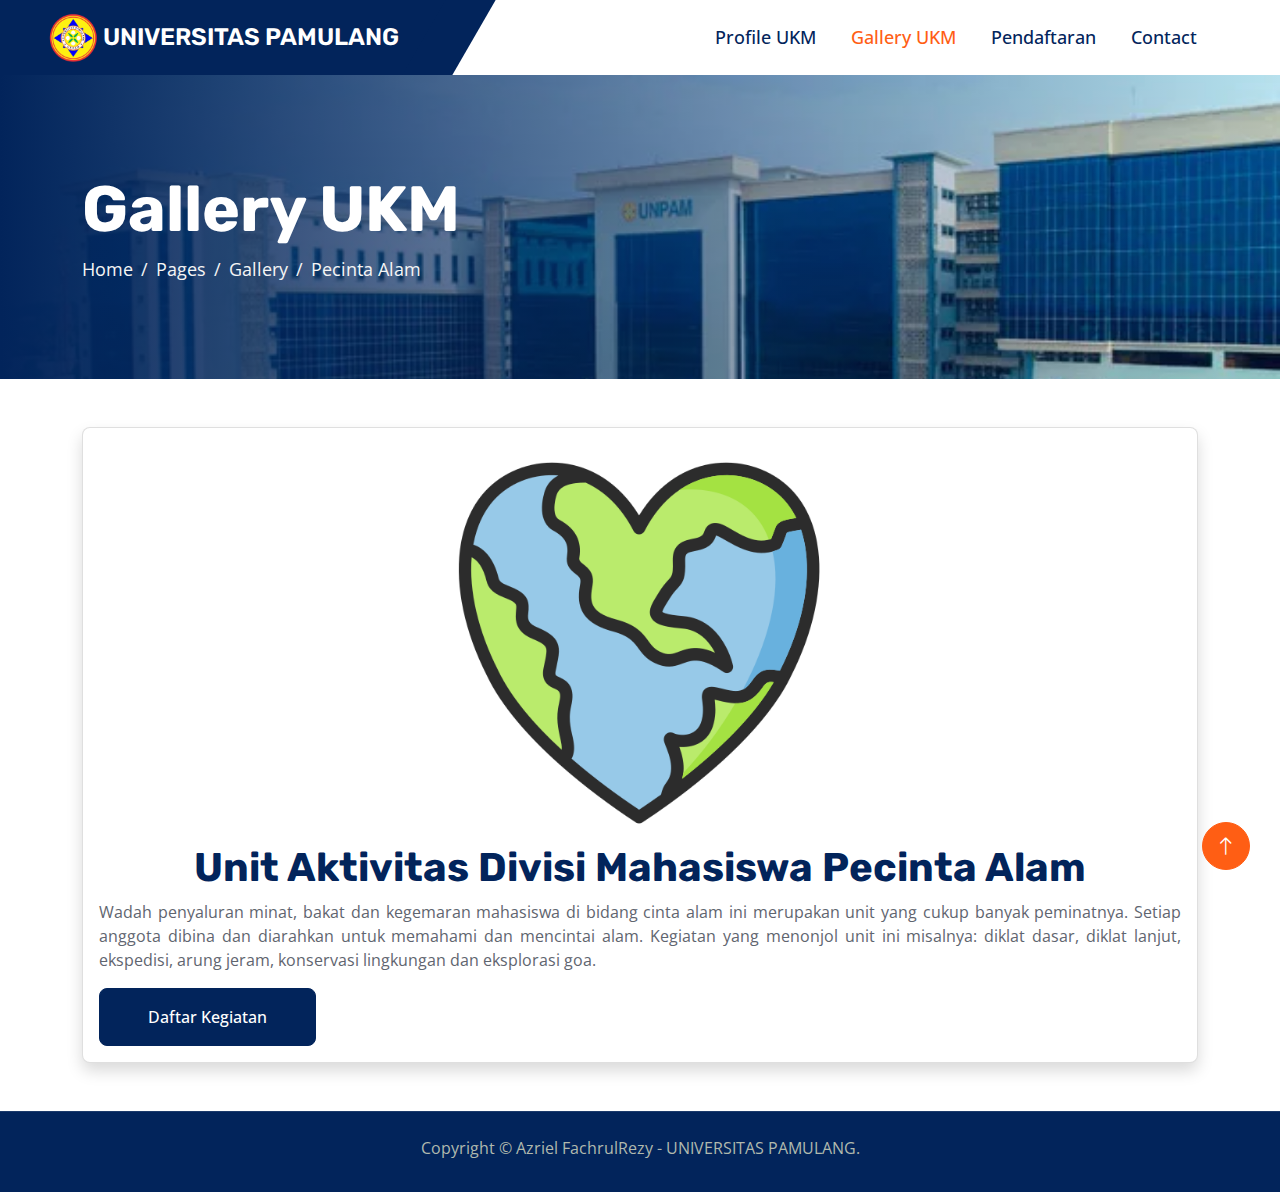
==== alam.html @ edb2cf54 "Add files via upload" ====
<!DOCTYPE html>
<html lang="en">

<head>
    <meta charset="utf-8">
    <title>Gallery UKM - UNIVERSITAS Pamulang</title>
    <meta content="width=device-width, initial-scale=1.0" name="viewport">
    <meta content="" name="keywords">
    <meta content="" name="description">

    <!-- Favicon -->
    <link href="img/logo-unpam-300x291.png" rel="icon">

    <!-- Google Web Fonts -->
    <link rel="preconnect" href="https://fonts.googleapis.com">
    <link rel="preconnect" href="https://fonts.gstatic.com" crossorigin>
    <link
        href="https://fonts.googleapis.com/css2?family=Open+Sans:wght@400;500;600&family=Rubik:wght@500;600;700&display=swap"
        rel="stylesheet">

    <!-- Icon Font Stylesheet -->
    <link href="https://cdnjs.cloudflare.com/ajax/libs/font-awesome/5.10.0/css/all.min.css" rel="stylesheet">
    <link href="https://cdn.jsdelivr.net/npm/bootstrap-icons@1.4.1/font/bootstrap-icons.css" rel="stylesheet">

    <!-- Libraries Stylesheet -->
    <link href="lib/animate/animate.min.css" rel="stylesheet">
    <link href="lib/owlcarousel/assets/owl.carousel.min.css" rel="stylesheet">

    <!-- Customized Bootstrap Stylesheet -->
    <link href="css/bootstrap.min.css" rel="stylesheet">

    <!-- Template Stylesheet -->
    <link href="css/style.css" rel="stylesheet">
</head>

<body>
    <!-- Spinner Start -->
    <div id="spinner"
        class="show bg-white position-fixed translate-middle w-100 vh-100 top-50 start-50 d-flex align-items-center justify-content-center">
        <div class="spinner-border text-primary" role="status" style="width: 3rem; height: 3rem;"></div>
    </div>
    <!-- Spinner End -->


     <!-- Navbar Start -->
     <nav class="navbar navbar-expand-lg bg-white navbar-light sticky-top py-0 pe-5">
        <a href="index.html" class="navbar-brand ps-5 me-0">
            <img src="img/logo-unpam-300x291.png" alt="logo" style="width: 50px; margin-right: 5px;">
            <h4 class="text-white m-0">UNIVERSITAS PAMULANG</h4>
        </a>
        <button type="button" class="navbar-toggler me-0" data-bs-toggle="collapse" data-bs-target="#navbarCollapse">
            <span class="navbar-toggler-icon"></span>
        </button>
        <div class="collapse navbar-collapse" id="navbarCollapse">
            <div class="navbar-nav ms-auto p-4 p-lg-0">
                <a href="index.html" class="nav-item nav-link">Profile UKM</a>
                <a href="gallery.html" class="nav-item nav-link active">Gallery UKM</a>
                <a href="pendaftaran.html" class="nav-item nav-link">Pendaftaran</a>    
                <a href="contact.html" class="nav-item nav-link">Contact</a>
            </div>
        </div>
    </nav>
    <!-- Navbar End -->

    <!-- Page Header Start -->
    <div class="container-fluid page-header py-5 mb-5 wow fadeIn" data-wow-delay="0.1s">
        <div class="container py-5">
            <h1 class="display-3 text-white animated slideInRight">Gallery UKM</h1>
            <nav aria-label="breadcrumb">
                <ol class="breadcrumb animated slideInRight mb-0">
                    <li class="breadcrumb-item"><a href="index.html">Home</a></li>
                    <li class="breadcrumb-item"><a href="#">Pages</a></li>
                    <li class="breadcrumb-item"><a href="gallery.html">Gallery</a></li>
                    <li class="breadcrumb-item active" aria-current="page">Pecinta Alam</li>
                </ol>
            </nav>
        </div>
    </div>
    <!-- Page Header End -->

    <section>
        <div class="container">
            <div class="card shadow mb-5" style="border-radius: 8px;">
                <div class="card-body">
                    <img src="img/lovers.png" alt="olahraga" width="400px" style="display: block; margin: auto;">
                    <h1 class="text-center">Unit Aktivitas Divisi Mahasiswa Pecinta Alam</h1>
                    <p style="text-align: justify;">Wadah penyaluran minat, bakat dan kegemaran mahasiswa di bidang cinta alam ini merupakan unit yang cukup banyak peminatnya. 
                        Setiap anggota dibina dan diarahkan untuk memahami dan mencintai alam. Kegiatan yang menonjol unit ini misalnya: diklat dasar, 
                        diklat lanjut, ekspedisi, arung jeram, konservasi lingkungan dan eksplorasi goa.</p>
                        <a href="pendaftaran.html" class="btn btn-dark py-3 px-5 animated slideInRight" style="border-radius: 8px;">Daftar Kegiatan</a>
                </div>
            </div>
        </div>
    </section>

    <!-- Copyright Start -->
    <div class="container-fluid copyright bg-dark py-4">
        <div class="container text-center">
            <p class="mb-2">Copyright &copy; Azriel FachrulRezy - UNIVERSITAS PAMULANG.
            </p>
        </div>
    </div>
    <!-- Copyright End -->


    <!-- Back to Top -->
    <a href="#" class="btn btn-lg btn-primary btn-lg-square rounded-circle back-to-top"><i
            class="bi bi-arrow-up"></i></a>


    <!-- JavaScript Libraries -->
    <script src="https://code.jquery.com/jquery-3.4.1.min.js"></script>
    <script src="https://cdn.jsdelivr.net/npm/bootstrap@5.0.0/dist/js/bootstrap.bundle.min.js"></script>
    <script src="lib/wow/wow.min.js"></script>
    <script src="lib/easing/easing.min.js"></script>
    <script src="lib/waypoints/waypoints.min.js"></script>
    <script src="lib/owlcarousel/owl.carousel.min.js"></script>
    <script src="lib/counterup/counterup.min.js"></script>

    <!-- Template Javascript -->
    <script src="js/main.js"></script>
</body>

</html>
---- css/style.css ----
/********** Template CSS **********/
:root {
    --primary: #FF5E14;
    --secondary: #5F656F;
    --light: #F5F5F5;
    --dark: #02245B;
}

.back-to-top {
    position: fixed;
    display: none;
    right: 30px;
    bottom: 30px;
    z-index: 99;
}

h1,
h2,
.h1,
.h2,
.fw-bold {
    font-weight: 700 !important;
}

h3,
h4,
.h3,
.h4,
.fw-medium {
    font-weight: 600 !important;
}

h5,
h6,
.h5,
.h6,
.fw-semi-bold {
    font-weight: 500 !important;
}


/*** Spinner ***/
#spinner {
    opacity: 0;
    visibility: hidden;
    transition: opacity .5s ease-out, visibility 0s linear .5s;
    z-index: 99999;
}

#spinner.show {
    transition: opacity .5s ease-out, visibility 0s linear 0s;
    visibility: visible;
    opacity: 1;
}


/*** Button ***/
.btn {
    transition: .5s;
    font-weight: 500;
}

.btn-primary,
.btn-outline-primary:hover {
    color: #FFFFFF;
}

.btn-square {
    width: 38px;
    height: 38px;
}

.btn-sm-square {
    width: 32px;
    height: 32px;
}

.btn-lg-square {
    width: 48px;
    height: 48px;
}

.btn-square,
.btn-sm-square,
.btn-lg-square {
    padding: 0;
    display: flex;
    align-items: center;
    justify-content: center;
    font-weight: normal;
}


.topbar-right {
    position: relative;
    background: var(--primary);
}

.topbar-right::before {
    position: absolute;
    content: "";
    width: 30px;
    height: 100%;
    top: 0;
    left: -15px;
    transform: skewX(-30deg);
    background-color: var(--primary);
}


/*** Navbar ***/
.navbar.sticky-top {
    top: -100px;
    transition: .5s;
}

.navbar .navbar-brand {
    position: relative;
    padding-right: 50px;
    height: 75px;
    display: flex;
    align-items: center;
    background: #02245B;
}

.navbar .navbar-brand::after {
    position: absolute;
    content: "";
    width: 50px;
    height: 100%;
    top: 0;
    right: -25px;
    transform: skewX(-30deg);
    background-color: #02245B;
}

.navbar .navbar-nav .nav-link {
    margin-right: 35px;
    padding: 20px 0;
    color: var(--dark);
    font-size: 18px;
    font-weight: 500;
    outline: none;
}

.navbar .navbar-nav .nav-link:hover,
.navbar .navbar-nav .nav-link.active {
    color: var(--primary);
}

.navbar .dropdown-toggle::after {
    border: none;
    content: "\f107";
    font-family: "Font Awesome 5 Free";
    font-weight: 900;
    vertical-align: middle;
    margin-left: 8px;
}

@media (max-width: 991.98px) {
    .navbar .navbar-nav .nav-link  {
        margin-right: 0;
        padding: 10px 0;
    }

    .navbar .navbar-nav {
        border-top: 1px solid #EEEEEE;
    }
}

@media (min-width: 992px) {
    .navbar .nav-item .dropdown-menu {
        display: block;
        border: none;
        margin-top: 0;
        top: 150%;
        opacity: 0;
        visibility: hidden;
        transition: .5s;
    }

    .navbar .nav-item:hover .dropdown-menu {
        top: 100%;
        visibility: visible;
        transition: .5s;
        opacity: 1;
    }
}


/*** Header ***/
.carousel-caption {
    top: 0;
    left: 0;
    right: 0;
    bottom: 0;
    display: flex;
    align-items: center;
    background: linear-gradient(to right, rgba(2, 36, 91, 1) 0%, rgba(2, 36, 91, 0) 100%);
    z-index: 1;
}

.carousel-control-prev,
.carousel-control-next {
    width: 15%;
}

.carousel-control-prev-icon,
.carousel-control-next-icon {
    width: 3.5rem;
    height: 3.5rem;
    background-color: var(--primary);
    border: 15px solid var(--primary);
    border-radius: 3.5rem;
}
nono
@media (max-width: 768px) {
    #header-carousel .carousel-item {
        position: relative;
        min-height: 450px;
    }
    
    #header-carousel .carousel-item img {
        position: absolute;
        width: 100%;
        height: 100%;
        object-fit: cover;
    }
}

.page-header {
    background: linear-gradient(to right, rgba(2, 36, 91, 1) 0%, rgba(2, 36, 91, 0) 100%), url(../img/kampus.webp) no-repeat;
    background-size: cover;
}

.page-header .breadcrumb-item+.breadcrumb-item::before {
    color: var(--light);
}

.page-header .breadcrumb-item,
.page-header .breadcrumb-item a {
    font-size: 18px;
    color: var(--light);
}


/*** Facts ***/
.facts {
    position: relative;
    margin: 6rem 0;
    background: var(--dark);
}

.facts .border {
    border-color: rgba(255, 255, 255, .1) !important;
}


/*** Features ***/
.btn-play {
    position: absolute;
    top: 50%;
    right: -30px;
    transform: translateY(-50%);
    display: block;
    box-sizing: content-box;
    width: 16px;
    height: 26px;
    border-radius: 100%;
    border: none;
    outline: none !important;
    padding: 18px 20px 20px 28px;
    background: var(--primary);
}

@media (max-width: 992px) {
    .btn-play {
        left: 50%;
        right: auto;
        transform: translate(-50%, -50%);
    }
}

.btn-play:before {
    content: "";
    position: absolute;
    z-index: 0;
    left: 50%;
    top: 50%;
    transform: translateX(-50%) translateY(-50%);
    display: block;
    width: 60px;
    height: 60px;
    background: var(--primary);
    border-radius: 100%;
    animation: pulse-border 1500ms ease-out infinite;
}

.btn-play:after {
    content: "";
    position: absolute;
    z-index: 1;
    left: 50%;
    top: 50%;
    transform: translateX(-50%) translateY(-50%);
    display: block;
    width: 60px;
    height: 60px;
    background: var(--primary);
    border-radius: 100%;
    transition: all 200ms;
}

.btn-play span {
    display: block;
    position: relative;
    z-index: 3;
    width: 0;
    height: 0;
    left: -1px;
    border-left: 16px solid #FFFFFF;
    border-top: 11px solid transparent;
    border-bottom: 11px solid transparent;
}

@keyframes pulse-border {
    0% {
        transform: translateX(-50%) translateY(-50%) translateZ(0) scale(1);
        opacity: 1;
    }

    100% {
        transform: translateX(-50%) translateY(-50%) translateZ(0) scale(2);
        opacity: 0;
    }
}

.modal-video .modal-dialog {
    position: relative;
    max-width: 800px;
    margin: 60px auto 0 auto;
}

.modal-video .modal-body {
    position: relative;
    padding: 0px;
}

.modal-video .close {
    position: absolute;
    width: 30px;
    height: 30px;
    right: 0px;
    top: -30px;
    z-index: 999;
    font-size: 30px;
    font-weight: normal;
    color: #FFFFFF;
    background: #000000;
    opacity: 1;
}


/*** Service ***/
.service-item {
    position: relative;
    margin: 65px 0 25px 0;
    box-shadow: 0 0 45px rgba(0, 0, 0, .07);
}

.service-item .service-img {
    position: absolute;
    padding: 12px;
    width: 130px;
    height: 130px;
    top: -65px;
    left: 50%;
    transform: translateX(-50%);
    background: #FFFFFF;
    box-shadow: 0 0 45px rgba(0, 0, 0, .09);
    z-index: 2;
}

.service-item .service-detail {
    position: absolute;
    width: 100%;
    height: 100%;
    top: 0;
    left: 0;
    overflow: hidden;
    z-index: 1;
}

.service-item .service-title {
    position: absolute;
    padding: 65px 30px 25px 30px;
    width: 100%;
    height: 100%;
    top: 0;
    left: 0;
    display: flex;
    flex-direction: column;
    align-items: center;
    justify-content: center;
    text-align: center;
    background: #FFFFFF;
    transition: .5s;
}

.service-item:hover .service-title {
    top: -100%;
}

.service-item .service-text {
    position: absolute;
    overflow: hidden;
    padding: 65px 30px 25px 30px;
    width: 100%;
    height: 100%;
    top: 100%;
    left: 0;
    display: flex;
    align-items: center;
    text-align: center;
    background: rgba(2, 36, 91, .7);
    transition: .5s;
}

.service-item:hover .service-text {
    top: 0;
}

.service-item .service-text::before {
    position: absolute;
    content: "";
    width: 100%;
    height: 100px;
    top: -100%;
    left: 0;
    transform: skewY(-12deg);
    background: #FFFFFF;
    transition: .5s;
}

.service-item:hover .service-text::before {
    top: -55px;
}

.service-item .btn {
    position: absolute;
    width: 130px;
    height: 50px;
    left: 50%;
    bottom: -25px;
    transform: translateX(-50%);
    display: flex;
    align-items: center;
    justify-content: center;
    color: var(--secondary);
    background: #FFFFFF;
    border: none;
    box-shadow: 0 0 45px rgba(0, 0, 0, .09);
    z-index: 2;
}

.service-item .btn:hover {
    color: #FFFFFF;
    background: var(--primary);
}


/*** Project ***/
.project-carousel {
    position: relative;
    background: var(--dark);
}

.project-item {
    position: relative;
    display: block;
}

.project-item img {
    transition: .5s;
}

.project-item:hover img,
.project-carousel .owl-item.center img {
    margin-top: -60px;
}

.project-item .project-title {
    position: absolute;
    padding: 0 15px;
    width: 100%;
    height: 80px;
    bottom: -110px;
    left: 0;
    display: flex;
    align-items: center;
    justify-content: center;
    text-align: center;
    background: var(--dark);
    transition: .5s;
}

.project-item:hover .project-title,
.project-carousel .owl-item.center .project-title  {
    bottom: -60px;
}

.project-item .project-title::before {
    position: absolute;
    content: "";
    width: 100%;
    height: 30px;
    top: -15px;
    left: 0;
    transform: skewY(-5deg);
    background: var(--dark);
    transition: .5s;
}

.project-carousel .owl-nav {
    position: absolute;
    width: 100%;
    height: 45px;
    top: 50%;
    left: 0;
    transform: translateY(-50%);
    display: flex;
    justify-content: space-between;
    transition: .5s;
    opacity: 0;
    z-index: 1;
}

.project-carousel:hover .owl-nav {
    opacity: 1;
}

.project-carousel .owl-nav .owl-prev,
.project-carousel .owl-nav .owl-next {
    margin: 0 30px;
    width: 45px;
    height: 45px;
    display: flex;
    align-items: center;
    justify-content: center;
    color: #FFFFFF;
    background: var(--primary);
    border-radius: 45px;
    font-size: 22px;
    transition: .5s;
}


/*** Team ***/
.team-item .team-social {
    position: absolute;
    width: 100%;
    height: 100%;
    top: 0;
    left: -100%;
    display: flex;
    align-items: center;
    background: var(--primary);
    transition: .5s;
}

.team-item:hover .team-social {
    left: 0;
}


/*** Testimonial ***/
.testimonial-carousel::before {
    position: absolute;
    content: "";
    top: 0;
    left: 0;
    height: 100%;
    width: 0;
    background: linear-gradient(to right, rgba(255, 255, 255, 1) 0%, rgba(255, 255, 255, 0) 100%);
    z-index: 1;
}

.testimonial-carousel::after {
    position: absolute;
    content: "";
    top: 0;
    right: 0;
    height: 100%;
    width: 0;
    background: linear-gradient(to left, rgba(255, 255, 255, 1) 0%, rgba(255, 255, 255, 0) 100%);
    z-index: 1;
}

@media (min-width: 768px) {
    .testimonial-carousel::before,
    .testimonial-carousel::after {
        width: 200px;
    }
}

@media (min-width: 992px) {
    .testimonial-carousel::before,
    .testimonial-carousel::after {
        width: 300px;
    }
}

.testimonial-carousel .owl-nav {
    position: absolute;
    width: 350px;
    top: 20px;
    left: 50%;
    transform: translateX(-50%);
    display: flex;
    justify-content: space-between;
    opacity: 0;
    transition: .5s;
    z-index: 1;
}

.testimonial-carousel:hover .owl-nav {
    width: 300px;
    opacity: 1;
}

.testimonial-carousel .owl-nav .owl-prev,
.testimonial-carousel .owl-nav .owl-next {
    position: relative;
    color: var(--primary);
    font-size: 45px;
    transition: .5s;
}

.testimonial-carousel .owl-nav .owl-prev:hover,
.testimonial-carousel .owl-nav .owl-next:hover {
    color: var(--dark);
}

.testimonial-carousel .testimonial-img img {
    width: 100px;
    height: 100px;
}

.testimonial-carousel .testimonial-img .btn-square {
    position: absolute;
    bottom: -19px;
    left: 50%;
    transform: translateX(-50%);
}

.testimonial-carousel .owl-item .testimonial-text {
    margin-bottom: 30px;
    box-shadow: 0 0 45px rgba(0, 0, 0, .08);
    transform: scale(.8);
    transition: .5s;
}

.testimonial-carousel .owl-item.center .testimonial-text {
    transform: scale(1);
}


/*** Footer ***/
.footer {
    color: #B0B9AE;
}

.footer .btn.btn-link {
    display: block;
    margin-bottom: 5px;
    padding: 0;
    text-align: left;
    color: #B0B9AE;
    font-weight: normal;
    text-transform: capitalize;
    transition: .3s;
}

.footer .btn.btn-link::before {
    position: relative;
    content: "\f105";
    font-family: "Font Awesome 5 Free";
    font-weight: 900;
    margin-right: 10px;
}

.footer .btn.btn-link:hover {
    color: var(--light);
    letter-spacing: 1px;
    box-shadow: none;
}

.copyright {
    color: #B0B9AE;
    border-top: 1px solid rgba(255, 255, 255, .1);
}
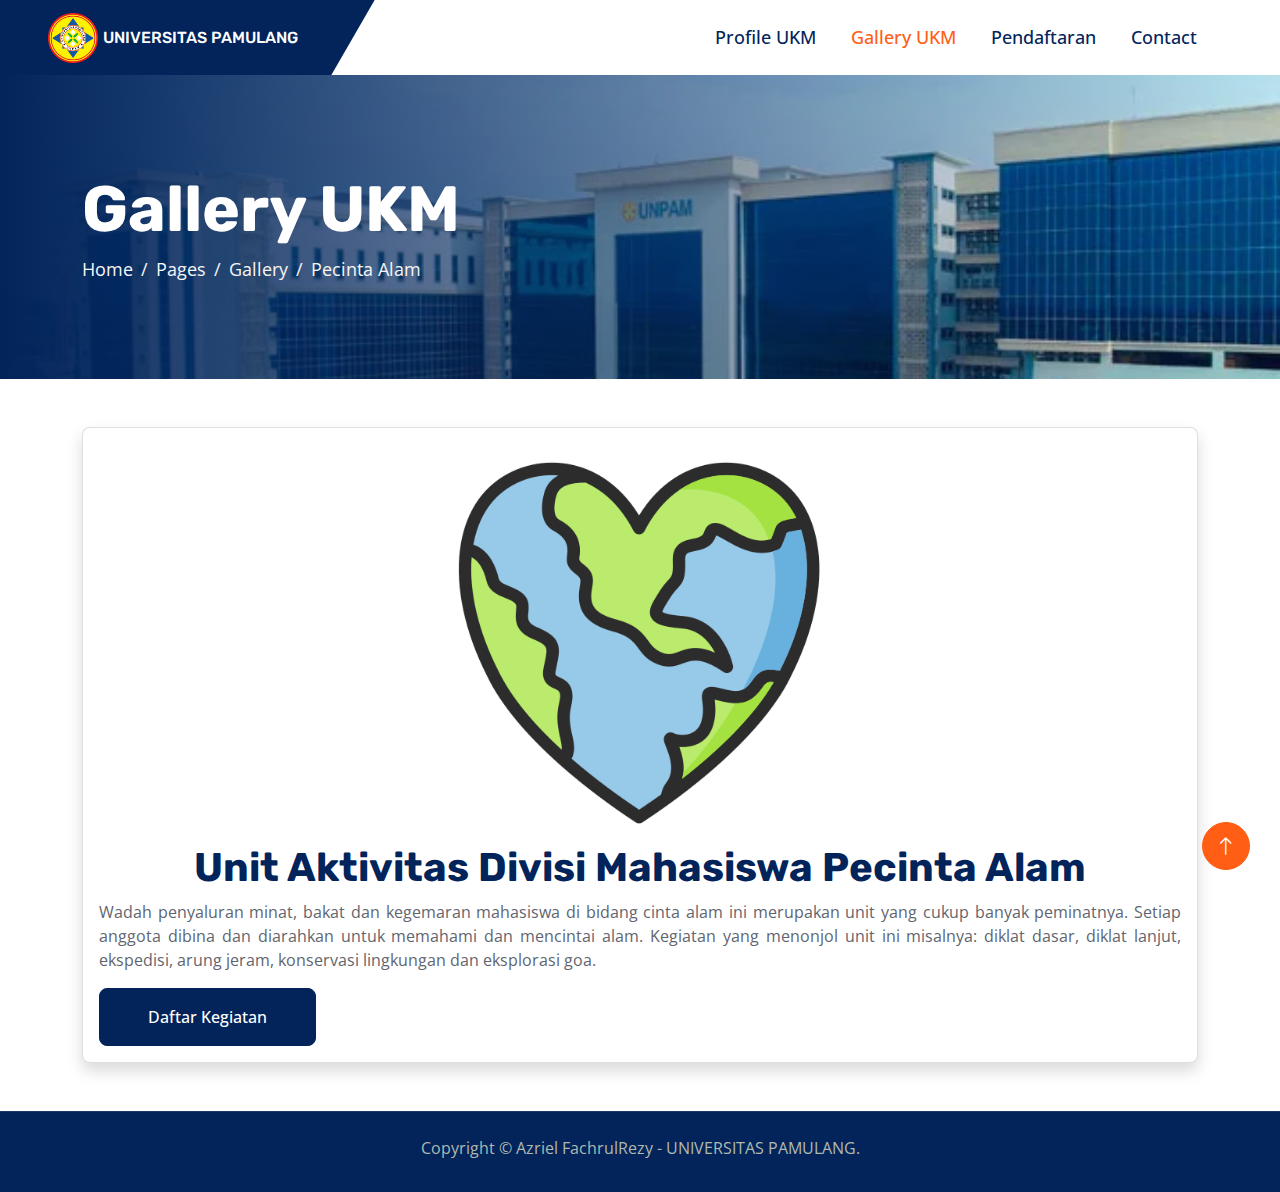
==== commit 2b33966b: "update navbar" ====
--- a/alam.html
+++ b/alam.html
@@ -46,7 +46,7 @@
      <nav class="navbar navbar-expand-lg bg-white navbar-light sticky-top py-0 pe-5">
         <a href="index.html" class="navbar-brand ps-5 me-0">
             <img src="img/logo-unpam-300x291.png" alt="logo" style="width: 50px; margin-right: 5px;">
-            <h4 class="text-white m-0">UNIVERSITAS PAMULANG</h4>
+            <h6 class="text-white m-0">UNIVERSITAS PAMULANG</h6>
         </a>
         <button type="button" class="navbar-toggler me-0" data-bs-toggle="collapse" data-bs-target="#navbarCollapse">
             <span class="navbar-toggler-icon"></span>
--- a/css/style.css
+++ b/css/style.css
@@ -1,17 +1,17 @@
 /********** Template CSS **********/
 :root {
-    --primary: #FF5E14;
-    --secondary: #5F656F;
-    --light: #F5F5F5;
-    --dark: #02245B;
+  --primary: #ff5e14;
+  --secondary: #5f656f;
+  --light: #f5f5f5;
+  --dark: #02245b;
 }
 
 .back-to-top {
-    position: fixed;
-    display: none;
-    right: 30px;
-    bottom: 30px;
-    z-index: 99;
+  position: fixed;
+  display: none;
+  right: 30px;
+  bottom: 30px;
+  z-index: 99;
 }
 
 h1,
@@ -19,7 +19,7 @@
 .h1,
 .h2,
 .fw-bold {
-    font-weight: 700 !important;
+  font-weight: 700 !important;
 }
 
 h3,
@@ -27,7 +27,7 @@
 .h3,
 .h4,
 .fw-medium {
-    font-weight: 600 !important;
+  font-weight: 600 !important;
 }
 
 h5,
@@ -35,667 +35,671 @@
 .h5,
 .h6,
 .fw-semi-bold {
-    font-weight: 500 !important;
-}
-
+  font-weight: 500 !important;
+}
 
 /*** Spinner ***/
 #spinner {
-    opacity: 0;
-    visibility: hidden;
-    transition: opacity .5s ease-out, visibility 0s linear .5s;
-    z-index: 99999;
+  opacity: 0;
+  visibility: hidden;
+  transition: opacity 0.5s ease-out, visibility 0s linear 0.5s;
+  z-index: 99999;
 }
 
 #spinner.show {
-    transition: opacity .5s ease-out, visibility 0s linear 0s;
-    visibility: visible;
-    opacity: 1;
-}
-
+  transition: opacity 0.5s ease-out, visibility 0s linear 0s;
+  visibility: visible;
+  opacity: 1;
+}
 
 /*** Button ***/
 .btn {
-    transition: .5s;
-    font-weight: 500;
+  transition: 0.5s;
+  font-weight: 500;
 }
 
 .btn-primary,
 .btn-outline-primary:hover {
-    color: #FFFFFF;
+  color: #ffffff;
 }
 
 .btn-square {
-    width: 38px;
-    height: 38px;
+  width: 38px;
+  height: 38px;
 }
 
 .btn-sm-square {
-    width: 32px;
-    height: 32px;
+  width: 32px;
+  height: 32px;
 }
 
 .btn-lg-square {
-    width: 48px;
-    height: 48px;
+  width: 48px;
+  height: 48px;
 }
 
 .btn-square,
 .btn-sm-square,
 .btn-lg-square {
-    padding: 0;
-    display: flex;
-    align-items: center;
-    justify-content: center;
-    font-weight: normal;
-}
-
+  padding: 0;
+  display: flex;
+  align-items: center;
+  justify-content: center;
+  font-weight: normal;
+}
 
 .topbar-right {
-    position: relative;
-    background: var(--primary);
+  position: relative;
+  background: var(--primary);
 }
 
 .topbar-right::before {
-    position: absolute;
-    content: "";
-    width: 30px;
-    height: 100%;
-    top: 0;
-    left: -15px;
-    transform: skewX(-30deg);
-    background-color: var(--primary);
-}
-
+  position: absolute;
+  content: "";
+  width: 30px;
+  height: 100%;
+  top: 0;
+  left: -15px;
+  transform: skewX(-30deg);
+  background-color: var(--primary);
+}
 
 /*** Navbar ***/
 .navbar.sticky-top {
-    top: -100px;
-    transition: .5s;
+  top: -100px;
+  transition: 0.5s;
 }
 
 .navbar .navbar-brand {
-    position: relative;
-    padding-right: 50px;
-    height: 75px;
-    display: flex;
-    align-items: center;
-    background: #02245B;
+  position: relative;
+  padding-right: 30px;
+  height: 75px;
+  display: flex;
+  align-items: center;
+  background: #02245b;
 }
 
 .navbar .navbar-brand::after {
-    position: absolute;
-    content: "";
-    width: 50px;
-    height: 100%;
-    top: 0;
-    right: -25px;
-    transform: skewX(-30deg);
-    background-color: #02245B;
+  position: absolute;
+  content: "";
+  width: 50px;
+  height: 100%;
+  top: 0;
+  right: -25px;
+  transform: skewX(-30deg);
+  background-color: #02245b;
 }
 
 .navbar .navbar-nav .nav-link {
-    margin-right: 35px;
-    padding: 20px 0;
-    color: var(--dark);
-    font-size: 18px;
-    font-weight: 500;
-    outline: none;
+  margin-right: 35px;
+  padding: 20px 0;
+  color: var(--dark);
+  font-size: 18px;
+  font-weight: 500;
+  outline: none;
 }
 
 .navbar .navbar-nav .nav-link:hover,
 .navbar .navbar-nav .nav-link.active {
-    color: var(--primary);
+  color: var(--primary);
 }
 
 .navbar .dropdown-toggle::after {
+  border: none;
+  content: "\f107";
+  font-family: "Font Awesome 5 Free";
+  font-weight: 900;
+  vertical-align: middle;
+  margin-left: 8px;
+}
+
+@media (max-width: 991.98px) {
+  .navbar .navbar-nav .nav-link {
+    margin-right: 0;
+    padding: 10px 0;
+  }
+
+  .navbar .navbar-nav {
+    border-top: 1px solid #eeeeee;
+  }
+}
+
+@media (min-width: 992px) {
+  .navbar .nav-item .dropdown-menu {
+    display: block;
     border: none;
-    content: "\f107";
-    font-family: "Font Awesome 5 Free";
-    font-weight: 900;
-    vertical-align: middle;
-    margin-left: 8px;
-}
-
-@media (max-width: 991.98px) {
-    .navbar .navbar-nav .nav-link  {
-        margin-right: 0;
-        padding: 10px 0;
-    }
-
-    .navbar .navbar-nav {
-        border-top: 1px solid #EEEEEE;
-    }
-}
-
-@media (min-width: 992px) {
-    .navbar .nav-item .dropdown-menu {
-        display: block;
-        border: none;
-        margin-top: 0;
-        top: 150%;
-        opacity: 0;
-        visibility: hidden;
-        transition: .5s;
-    }
-
-    .navbar .nav-item:hover .dropdown-menu {
-        top: 100%;
-        visibility: visible;
-        transition: .5s;
-        opacity: 1;
-    }
-}
-
+    margin-top: 0;
+    top: 150%;
+    opacity: 0;
+    visibility: hidden;
+    transition: 0.5s;
+  }
+
+  .navbar .nav-item:hover .dropdown-menu {
+    top: 100%;
+    visibility: visible;
+    transition: 0.5s;
+    opacity: 1;
+  }
+}
 
 /*** Header ***/
 .carousel-caption {
-    top: 0;
-    left: 0;
-    right: 0;
-    bottom: 0;
-    display: flex;
-    align-items: center;
-    background: linear-gradient(to right, rgba(2, 36, 91, 1) 0%, rgba(2, 36, 91, 0) 100%);
-    z-index: 1;
+  top: 0;
+  left: 0;
+  right: 0;
+  bottom: 0;
+  display: flex;
+  align-items: center;
+  background: linear-gradient(
+    to right,
+    rgba(2, 36, 91, 1) 0%,
+    rgba(2, 36, 91, 0) 100%
+  );
+  z-index: 1;
 }
 
 .carousel-control-prev,
 .carousel-control-next {
-    width: 15%;
+  width: 15%;
 }
 
 .carousel-control-prev-icon,
 .carousel-control-next-icon {
-    width: 3.5rem;
-    height: 3.5rem;
-    background-color: var(--primary);
-    border: 15px solid var(--primary);
-    border-radius: 3.5rem;
-}
-nono
+  width: 3.5rem;
+  height: 3.5rem;
+  background-color: var(--primary);
+  border: 15px solid var(--primary);
+  border-radius: 3.5rem;
+}
 @media (max-width: 768px) {
-    #header-carousel .carousel-item {
-        position: relative;
-        min-height: 450px;
-    }
-    
-    #header-carousel .carousel-item img {
-        position: absolute;
-        width: 100%;
-        height: 100%;
-        object-fit: cover;
-    }
-}
-
-.page-header {
-    background: linear-gradient(to right, rgba(2, 36, 91, 1) 0%, rgba(2, 36, 91, 0) 100%), url(../img/kampus.webp) no-repeat;
-    background-size: cover;
-}
-
-.page-header .breadcrumb-item+.breadcrumb-item::before {
-    color: var(--light);
-}
-
-.page-header .breadcrumb-item,
-.page-header .breadcrumb-item a {
-    font-size: 18px;
-    color: var(--light);
-}
-
-
-/*** Facts ***/
-.facts {
+  #header-carousel .carousel-item {
     position: relative;
-    margin: 6rem 0;
-    background: var(--dark);
-}
-
-.facts .border {
-    border-color: rgba(255, 255, 255, .1) !important;
-}
-
-
-/*** Features ***/
-.btn-play {
-    position: absolute;
-    top: 50%;
-    right: -30px;
-    transform: translateY(-50%);
-    display: block;
-    box-sizing: content-box;
-    width: 16px;
-    height: 26px;
-    border-radius: 100%;
-    border: none;
-    outline: none !important;
-    padding: 18px 20px 20px 28px;
-    background: var(--primary);
-}
-
-@media (max-width: 992px) {
-    .btn-play {
-        left: 50%;
-        right: auto;
-        transform: translate(-50%, -50%);
-    }
-}
-
-.btn-play:before {
-    content: "";
-    position: absolute;
-    z-index: 0;
-    left: 50%;
-    top: 50%;
-    transform: translateX(-50%) translateY(-50%);
-    display: block;
-    width: 60px;
-    height: 60px;
-    background: var(--primary);
-    border-radius: 100%;
-    animation: pulse-border 1500ms ease-out infinite;
-}
-
-.btn-play:after {
-    content: "";
-    position: absolute;
-    z-index: 1;
-    left: 50%;
-    top: 50%;
-    transform: translateX(-50%) translateY(-50%);
-    display: block;
-    width: 60px;
-    height: 60px;
-    background: var(--primary);
-    border-radius: 100%;
-    transition: all 200ms;
-}
-
-.btn-play span {
-    display: block;
-    position: relative;
-    z-index: 3;
-    width: 0;
-    height: 0;
-    left: -1px;
-    border-left: 16px solid #FFFFFF;
-    border-top: 11px solid transparent;
-    border-bottom: 11px solid transparent;
-}
-
-@keyframes pulse-border {
-    0% {
-        transform: translateX(-50%) translateY(-50%) translateZ(0) scale(1);
-        opacity: 1;
-    }
-
-    100% {
-        transform: translateX(-50%) translateY(-50%) translateZ(0) scale(2);
-        opacity: 0;
-    }
-}
-
-.modal-video .modal-dialog {
-    position: relative;
-    max-width: 800px;
-    margin: 60px auto 0 auto;
-}
-
-.modal-video .modal-body {
-    position: relative;
-    padding: 0px;
-}
-
-.modal-video .close {
-    position: absolute;
-    width: 30px;
-    height: 30px;
-    right: 0px;
-    top: -30px;
-    z-index: 999;
-    font-size: 30px;
-    font-weight: normal;
-    color: #FFFFFF;
-    background: #000000;
-    opacity: 1;
-}
-
-
-/*** Service ***/
-.service-item {
-    position: relative;
-    margin: 65px 0 25px 0;
-    box-shadow: 0 0 45px rgba(0, 0, 0, .07);
-}
-
-.service-item .service-img {
-    position: absolute;
-    padding: 12px;
-    width: 130px;
-    height: 130px;
-    top: -65px;
-    left: 50%;
-    transform: translateX(-50%);
-    background: #FFFFFF;
-    box-shadow: 0 0 45px rgba(0, 0, 0, .09);
-    z-index: 2;
-}
-
-.service-item .service-detail {
+    min-height: 450px;
+  }
+
+  #header-carousel .carousel-item img {
     position: absolute;
     width: 100%;
     height: 100%;
-    top: 0;
-    left: 0;
-    overflow: hidden;
-    z-index: 1;
+    object-fit: cover;
+  }
+}
+
+.page-header {
+  background: linear-gradient(
+      to right,
+      rgba(2, 36, 91, 1) 0%,
+      rgba(2, 36, 91, 0) 100%
+    ),
+    url(../img/kampus.webp) no-repeat;
+  background-size: cover;
+}
+
+.page-header .breadcrumb-item + .breadcrumb-item::before {
+  color: var(--light);
+}
+
+.page-header .breadcrumb-item,
+.page-header .breadcrumb-item a {
+  font-size: 18px;
+  color: var(--light);
+}
+
+/*** Facts ***/
+.facts {
+  position: relative;
+  margin: 6rem 0;
+  background: var(--dark);
+}
+
+.facts .border {
+  border-color: rgba(255, 255, 255, 0.1) !important;
+}
+
+/*** Features ***/
+.btn-play {
+  position: absolute;
+  top: 50%;
+  right: -30px;
+  transform: translateY(-50%);
+  display: block;
+  box-sizing: content-box;
+  width: 16px;
+  height: 26px;
+  border-radius: 100%;
+  border: none;
+  outline: none !important;
+  padding: 18px 20px 20px 28px;
+  background: var(--primary);
+}
+
+@media (max-width: 992px) {
+  .btn-play {
+    left: 50%;
+    right: auto;
+    transform: translate(-50%, -50%);
+  }
+}
+
+.btn-play:before {
+  content: "";
+  position: absolute;
+  z-index: 0;
+  left: 50%;
+  top: 50%;
+  transform: translateX(-50%) translateY(-50%);
+  display: block;
+  width: 60px;
+  height: 60px;
+  background: var(--primary);
+  border-radius: 100%;
+  animation: pulse-border 1500ms ease-out infinite;
+}
+
+.btn-play:after {
+  content: "";
+  position: absolute;
+  z-index: 1;
+  left: 50%;
+  top: 50%;
+  transform: translateX(-50%) translateY(-50%);
+  display: block;
+  width: 60px;
+  height: 60px;
+  background: var(--primary);
+  border-radius: 100%;
+  transition: all 200ms;
+}
+
+.btn-play span {
+  display: block;
+  position: relative;
+  z-index: 3;
+  width: 0;
+  height: 0;
+  left: -1px;
+  border-left: 16px solid #ffffff;
+  border-top: 11px solid transparent;
+  border-bottom: 11px solid transparent;
+}
+
+@keyframes pulse-border {
+  0% {
+    transform: translateX(-50%) translateY(-50%) translateZ(0) scale(1);
+    opacity: 1;
+  }
+
+  100% {
+    transform: translateX(-50%) translateY(-50%) translateZ(0) scale(2);
+    opacity: 0;
+  }
+}
+
+.modal-video .modal-dialog {
+  position: relative;
+  max-width: 800px;
+  margin: 60px auto 0 auto;
+}
+
+.modal-video .modal-body {
+  position: relative;
+  padding: 0px;
+}
+
+.modal-video .close {
+  position: absolute;
+  width: 30px;
+  height: 30px;
+  right: 0px;
+  top: -30px;
+  z-index: 999;
+  font-size: 30px;
+  font-weight: normal;
+  color: #ffffff;
+  background: #000000;
+  opacity: 1;
+}
+
+/*** Service ***/
+.service-item {
+  position: relative;
+  margin: 65px 0 25px 0;
+  box-shadow: 0 0 45px rgba(0, 0, 0, 0.07);
+}
+
+.service-item .service-img {
+  position: absolute;
+  padding: 12px;
+  width: 130px;
+  height: 130px;
+  top: -65px;
+  left: 50%;
+  transform: translateX(-50%);
+  background: #ffffff;
+  box-shadow: 0 0 45px rgba(0, 0, 0, 0.09);
+  z-index: 2;
+}
+
+.service-item .service-detail {
+  position: absolute;
+  width: 100%;
+  height: 100%;
+  top: 0;
+  left: 0;
+  overflow: hidden;
+  z-index: 1;
 }
 
 .service-item .service-title {
-    position: absolute;
-    padding: 65px 30px 25px 30px;
-    width: 100%;
-    height: 100%;
-    top: 0;
-    left: 0;
-    display: flex;
-    flex-direction: column;
-    align-items: center;
-    justify-content: center;
-    text-align: center;
-    background: #FFFFFF;
-    transition: .5s;
+  position: absolute;
+  padding: 65px 30px 25px 30px;
+  width: 100%;
+  height: 100%;
+  top: 0;
+  left: 0;
+  display: flex;
+  flex-direction: column;
+  align-items: center;
+  justify-content: center;
+  text-align: center;
+  background: #ffffff;
+  transition: 0.5s;
 }
 
 .service-item:hover .service-title {
-    top: -100%;
+  top: -100%;
 }
 
 .service-item .service-text {
-    position: absolute;
-    overflow: hidden;
-    padding: 65px 30px 25px 30px;
-    width: 100%;
-    height: 100%;
-    top: 100%;
-    left: 0;
-    display: flex;
-    align-items: center;
-    text-align: center;
-    background: rgba(2, 36, 91, .7);
-    transition: .5s;
+  position: absolute;
+  overflow: hidden;
+  padding: 65px 30px 25px 30px;
+  width: 100%;
+  height: 100%;
+  top: 100%;
+  left: 0;
+  display: flex;
+  align-items: center;
+  text-align: center;
+  background: rgba(2, 36, 91, 0.7);
+  transition: 0.5s;
 }
 
 .service-item:hover .service-text {
-    top: 0;
+  top: 0;
 }
 
 .service-item .service-text::before {
-    position: absolute;
-    content: "";
-    width: 100%;
-    height: 100px;
-    top: -100%;
-    left: 0;
-    transform: skewY(-12deg);
-    background: #FFFFFF;
-    transition: .5s;
+  position: absolute;
+  content: "";
+  width: 100%;
+  height: 100px;
+  top: -100%;
+  left: 0;
+  transform: skewY(-12deg);
+  background: #ffffff;
+  transition: 0.5s;
 }
 
 .service-item:hover .service-text::before {
-    top: -55px;
+  top: -55px;
 }
 
 .service-item .btn {
-    position: absolute;
-    width: 130px;
-    height: 50px;
-    left: 50%;
-    bottom: -25px;
-    transform: translateX(-50%);
-    display: flex;
-    align-items: center;
-    justify-content: center;
-    color: var(--secondary);
-    background: #FFFFFF;
-    border: none;
-    box-shadow: 0 0 45px rgba(0, 0, 0, .09);
-    z-index: 2;
+  position: absolute;
+  width: 130px;
+  height: 50px;
+  left: 50%;
+  bottom: -25px;
+  transform: translateX(-50%);
+  display: flex;
+  align-items: center;
+  justify-content: center;
+  color: var(--secondary);
+  background: #ffffff;
+  border: none;
+  box-shadow: 0 0 45px rgba(0, 0, 0, 0.09);
+  z-index: 2;
 }
 
 .service-item .btn:hover {
-    color: #FFFFFF;
-    background: var(--primary);
-}
-
+  color: #ffffff;
+  background: var(--primary);
+}
 
 /*** Project ***/
 .project-carousel {
-    position: relative;
-    background: var(--dark);
+  position: relative;
+  background: var(--dark);
 }
 
 .project-item {
-    position: relative;
-    display: block;
+  position: relative;
+  display: block;
 }
 
 .project-item img {
-    transition: .5s;
+  transition: 0.5s;
 }
 
 .project-item:hover img,
 .project-carousel .owl-item.center img {
-    margin-top: -60px;
+  margin-top: -60px;
 }
 
 .project-item .project-title {
-    position: absolute;
-    padding: 0 15px;
-    width: 100%;
-    height: 80px;
-    bottom: -110px;
-    left: 0;
-    display: flex;
-    align-items: center;
-    justify-content: center;
-    text-align: center;
-    background: var(--dark);
-    transition: .5s;
+  position: absolute;
+  padding: 0 15px;
+  width: 100%;
+  height: 80px;
+  bottom: -110px;
+  left: 0;
+  display: flex;
+  align-items: center;
+  justify-content: center;
+  text-align: center;
+  background: var(--dark);
+  transition: 0.5s;
 }
 
 .project-item:hover .project-title,
-.project-carousel .owl-item.center .project-title  {
-    bottom: -60px;
+.project-carousel .owl-item.center .project-title {
+  bottom: -60px;
 }
 
 .project-item .project-title::before {
-    position: absolute;
-    content: "";
-    width: 100%;
-    height: 30px;
-    top: -15px;
-    left: 0;
-    transform: skewY(-5deg);
-    background: var(--dark);
-    transition: .5s;
+  position: absolute;
+  content: "";
+  width: 100%;
+  height: 30px;
+  top: -15px;
+  left: 0;
+  transform: skewY(-5deg);
+  background: var(--dark);
+  transition: 0.5s;
 }
 
 .project-carousel .owl-nav {
-    position: absolute;
-    width: 100%;
-    height: 45px;
-    top: 50%;
-    left: 0;
-    transform: translateY(-50%);
-    display: flex;
-    justify-content: space-between;
-    transition: .5s;
-    opacity: 0;
-    z-index: 1;
+  position: absolute;
+  width: 100%;
+  height: 45px;
+  top: 50%;
+  left: 0;
+  transform: translateY(-50%);
+  display: flex;
+  justify-content: space-between;
+  transition: 0.5s;
+  opacity: 0;
+  z-index: 1;
 }
 
 .project-carousel:hover .owl-nav {
-    opacity: 1;
+  opacity: 1;
 }
 
 .project-carousel .owl-nav .owl-prev,
 .project-carousel .owl-nav .owl-next {
-    margin: 0 30px;
-    width: 45px;
-    height: 45px;
-    display: flex;
-    align-items: center;
-    justify-content: center;
-    color: #FFFFFF;
-    background: var(--primary);
-    border-radius: 45px;
-    font-size: 22px;
-    transition: .5s;
-}
-
+  margin: 0 30px;
+  width: 45px;
+  height: 45px;
+  display: flex;
+  align-items: center;
+  justify-content: center;
+  color: #ffffff;
+  background: var(--primary);
+  border-radius: 45px;
+  font-size: 22px;
+  transition: 0.5s;
+}
 
 /*** Team ***/
 .team-item .team-social {
-    position: absolute;
-    width: 100%;
-    height: 100%;
-    top: 0;
-    left: -100%;
-    display: flex;
-    align-items: center;
-    background: var(--primary);
-    transition: .5s;
+  position: absolute;
+  width: 100%;
+  height: 100%;
+  top: 0;
+  left: -100%;
+  display: flex;
+  align-items: center;
+  background: var(--primary);
+  transition: 0.5s;
 }
 
 .team-item:hover .team-social {
-    left: 0;
-}
-
+  left: 0;
+}
 
 /*** Testimonial ***/
 .testimonial-carousel::before {
-    position: absolute;
-    content: "";
-    top: 0;
-    left: 0;
-    height: 100%;
-    width: 0;
-    background: linear-gradient(to right, rgba(255, 255, 255, 1) 0%, rgba(255, 255, 255, 0) 100%);
-    z-index: 1;
+  position: absolute;
+  content: "";
+  top: 0;
+  left: 0;
+  height: 100%;
+  width: 0;
+  background: linear-gradient(
+    to right,
+    rgba(255, 255, 255, 1) 0%,
+    rgba(255, 255, 255, 0) 100%
+  );
+  z-index: 1;
 }
 
 .testimonial-carousel::after {
-    position: absolute;
-    content: "";
-    top: 0;
-    right: 0;
-    height: 100%;
-    width: 0;
-    background: linear-gradient(to left, rgba(255, 255, 255, 1) 0%, rgba(255, 255, 255, 0) 100%);
-    z-index: 1;
+  position: absolute;
+  content: "";
+  top: 0;
+  right: 0;
+  height: 100%;
+  width: 0;
+  background: linear-gradient(
+    to left,
+    rgba(255, 255, 255, 1) 0%,
+    rgba(255, 255, 255, 0) 100%
+  );
+  z-index: 1;
 }
 
 @media (min-width: 768px) {
-    .testimonial-carousel::before,
-    .testimonial-carousel::after {
-        width: 200px;
-    }
+  .testimonial-carousel::before,
+  .testimonial-carousel::after {
+    width: 200px;
+  }
 }
 
 @media (min-width: 992px) {
-    .testimonial-carousel::before,
-    .testimonial-carousel::after {
-        width: 300px;
-    }
+  .testimonial-carousel::before,
+  .testimonial-carousel::after {
+    width: 300px;
+  }
 }
 
 .testimonial-carousel .owl-nav {
-    position: absolute;
-    width: 350px;
-    top: 20px;
-    left: 50%;
-    transform: translateX(-50%);
-    display: flex;
-    justify-content: space-between;
-    opacity: 0;
-    transition: .5s;
-    z-index: 1;
+  position: absolute;
+  width: 350px;
+  top: 20px;
+  left: 50%;
+  transform: translateX(-50%);
+  display: flex;
+  justify-content: space-between;
+  opacity: 0;
+  transition: 0.5s;
+  z-index: 1;
 }
 
 .testimonial-carousel:hover .owl-nav {
-    width: 300px;
-    opacity: 1;
+  width: 300px;
+  opacity: 1;
 }
 
 .testimonial-carousel .owl-nav .owl-prev,
 .testimonial-carousel .owl-nav .owl-next {
-    position: relative;
-    color: var(--primary);
-    font-size: 45px;
-    transition: .5s;
+  position: relative;
+  color: var(--primary);
+  font-size: 45px;
+  transition: 0.5s;
 }
 
 .testimonial-carousel .owl-nav .owl-prev:hover,
 .testimonial-carousel .owl-nav .owl-next:hover {
-    color: var(--dark);
+  color: var(--dark);
 }
 
 .testimonial-carousel .testimonial-img img {
-    width: 100px;
-    height: 100px;
+  width: 100px;
+  height: 100px;
 }
 
 .testimonial-carousel .testimonial-img .btn-square {
-    position: absolute;
-    bottom: -19px;
-    left: 50%;
-    transform: translateX(-50%);
+  position: absolute;
+  bottom: -19px;
+  left: 50%;
+  transform: translateX(-50%);
 }
 
 .testimonial-carousel .owl-item .testimonial-text {
-    margin-bottom: 30px;
-    box-shadow: 0 0 45px rgba(0, 0, 0, .08);
-    transform: scale(.8);
-    transition: .5s;
+  margin-bottom: 30px;
+  box-shadow: 0 0 45px rgba(0, 0, 0, 0.08);
+  transform: scale(0.8);
+  transition: 0.5s;
 }
 
 .testimonial-carousel .owl-item.center .testimonial-text {
-    transform: scale(1);
-}
-
+  transform: scale(1);
+}
 
 /*** Footer ***/
 .footer {
-    color: #B0B9AE;
+  color: #b0b9ae;
 }
 
 .footer .btn.btn-link {
-    display: block;
-    margin-bottom: 5px;
-    padding: 0;
-    text-align: left;
-    color: #B0B9AE;
-    font-weight: normal;
-    text-transform: capitalize;
-    transition: .3s;
+  display: block;
+  margin-bottom: 5px;
+  padding: 0;
+  text-align: left;
+  color: #b0b9ae;
+  font-weight: normal;
+  text-transform: capitalize;
+  transition: 0.3s;
 }
 
 .footer .btn.btn-link::before {
-    position: relative;
-    content: "\f105";
-    font-family: "Font Awesome 5 Free";
-    font-weight: 900;
-    margin-right: 10px;
+  position: relative;
+  content: "\f105";
+  font-family: "Font Awesome 5 Free";
+  font-weight: 900;
+  margin-right: 10px;
 }
 
 .footer .btn.btn-link:hover {
-    color: var(--light);
-    letter-spacing: 1px;
-    box-shadow: none;
+  color: var(--light);
+  letter-spacing: 1px;
+  box-shadow: none;
 }
 
 .copyright {
-    color: #B0B9AE;
-    border-top: 1px solid rgba(255, 255, 255, .1);
-}+  color: #b0b9ae;
+  border-top: 1px solid rgba(255, 255, 255, 0.1);
+}
